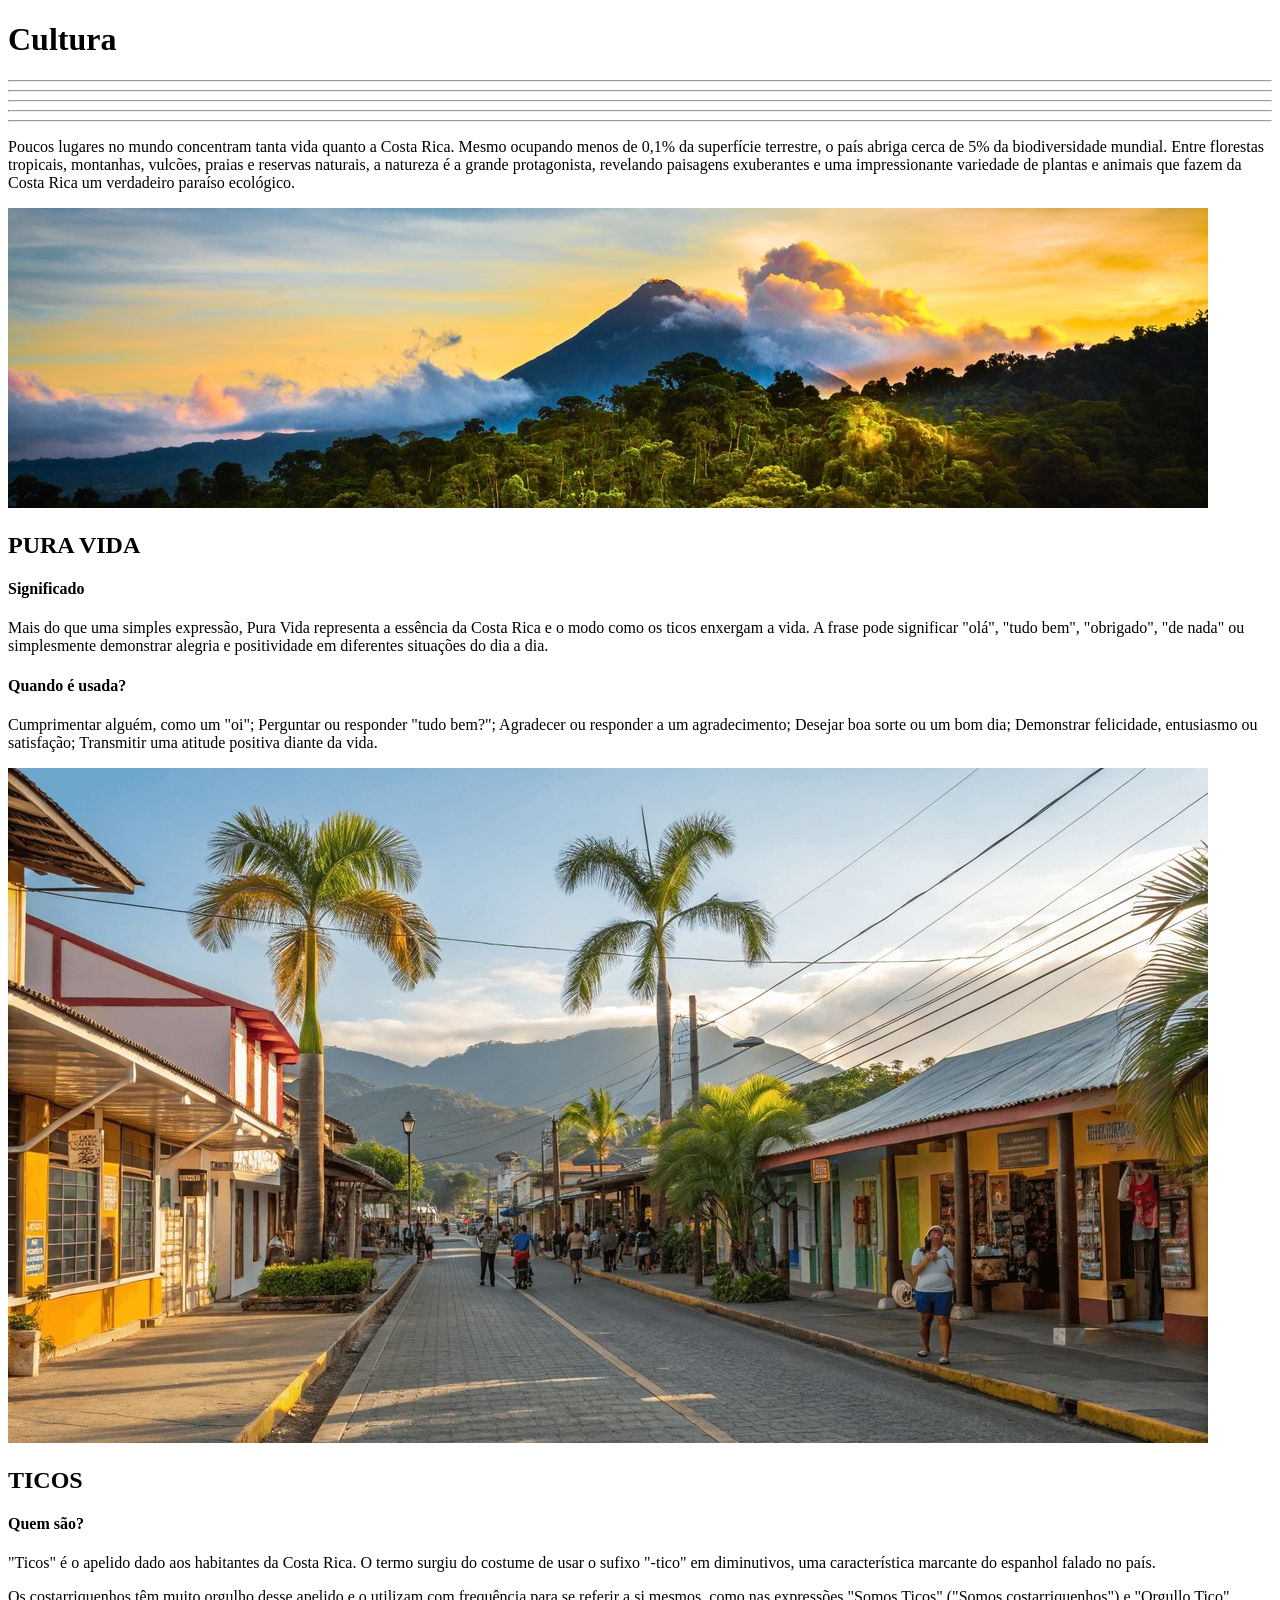
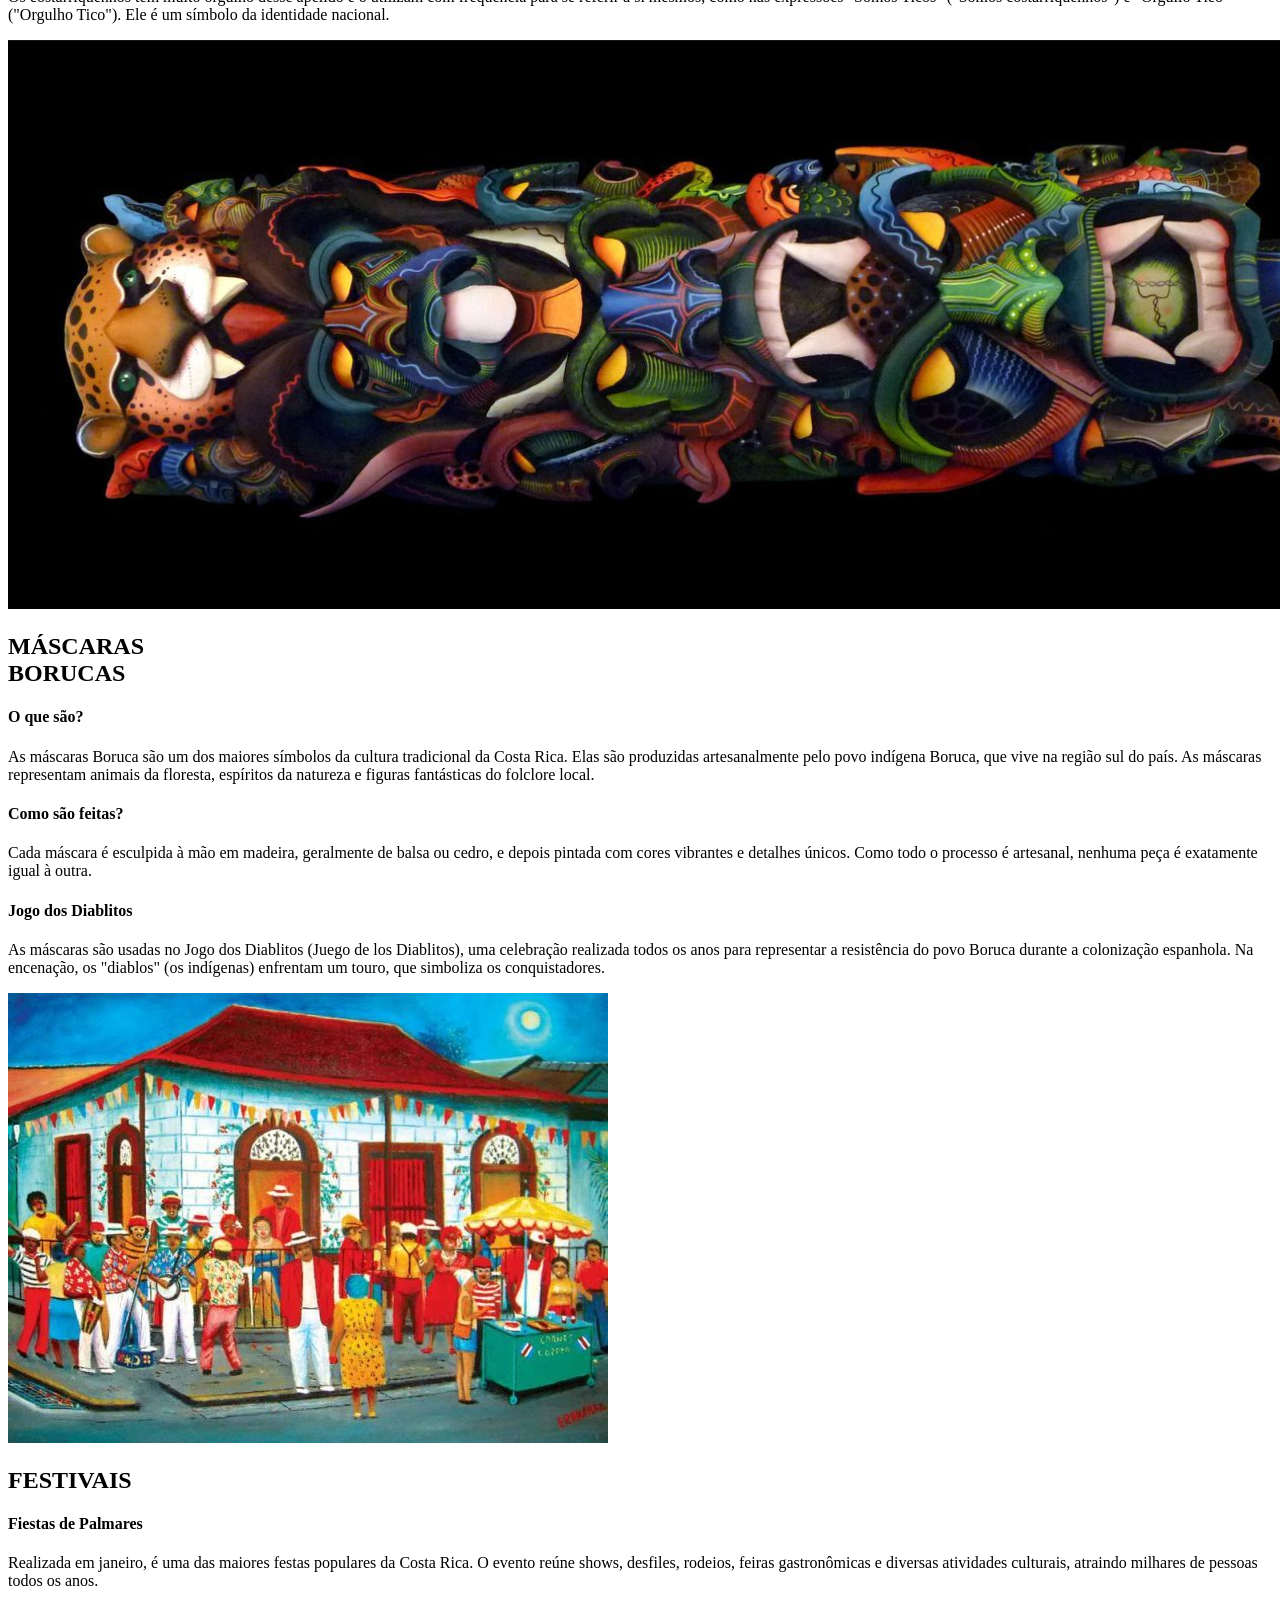
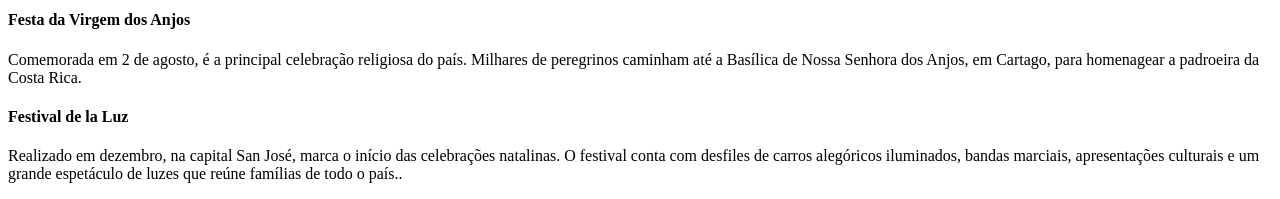
==== Pages/cultura.html @ e898f5f2 "2- Testes de Design" ====
<!DOCTYPE html>
<html lang="pt-br">
<head>
    <meta charset="UTF-8">
    <meta name="viewport" content="width=device-width, initial-scale=1.0">
    <link rel="stylesheet" href="../css/cultura.css">
    <link href="https://fonts.googleapis.com/css2?family=Dela+Gothic+One&display=swap" rel="stylesheet">
    <link href="https://fonts.googleapis.com/css2?family=Denk+One&display=swap" rel="stylesheet">
    <link href="https://fonts.googleapis.com/css2?family=Syne:wght@400;500;600;700;800&display=swap" rel="stylesheet">
    <link href="https://fonts.googleapis.com/css2?family=Manrope:wght@200..800&display=swap" rel="stylesheet">
    <title>Cultura</title>
</head>
<body>
    <header>
        <h1>Cultura</h1>
         
    </header>
    <div id="faixa">
         <hr class="linha-azul">
         <hr class="linha-branco">
        <hr class="linha-vermelho">
        <hr class="linha-branco">
        <hr class="linha-azul">
    </div>

<main>

<article class="topo">
    <div id="card-introducao">
        <p id="intro">Poucos lugares no mundo concentram tanta vida quanto a Costa Rica.
        Mesmo ocupando menos de 0,1% da superfície terrestre, o país abriga 
        cerca de 5% da biodiversidade mundial. Entre florestas tropicais, montanhas,
        vulcões, praias e reservas naturais, a natureza é a grande protagonista, revelando paisagens 
        exuberantes e uma impressionante variedade de plantas e animais que fazem da Costa Rica um verdadeiro 
        paraíso ecológico.</p>
    </div>
</article>

<section class="cards">

<div class="coluna">
<article class="card">
    <div class="banner">
        <img src="../assets/img/culturacardpuravida.jpg" alt="">
        <h2>PURA VIDA</h2>
    </div>

    <div class="conteudo" id="puravida">
        <h4>Significado</h4>
        <p>Mais do que uma simples expressão, Pura Vida representa a essência da Costa Rica e o modo como os ticos enxergam a vida. 
        A frase pode significar "olá", "tudo bem", "obrigado", "de nada" ou simplesmente demonstrar alegria e positividade em diferentes 
        situações do dia a dia.
        </p>

        <h4>Quando é usada?</h4>
        <p>
        Cumprimentar alguém, como um "oi";
        Perguntar ou responder "tudo bem?";
        Agradecer ou responder a um agradecimento;
        Desejar boa sorte ou um bom dia;
        Demonstrar felicidade, entusiasmo ou satisfação;
        Transmitir uma atitude positiva diante da vida.
        </p>
    </div>
</article>

<article class="card">
    <div class="banner">
        <img src="../assets/img/culturacardticos.jpg" alt="">
        <h2>TICOS</h2>
    </div>

    <div class="conteudo" id="ticos">
        <h4>Quem são?</h4>
        <p>
        "Ticos" é o apelido dado aos habitantes da Costa Rica. O termo surgiu do costume de usar o 
        sufixo "-tico" em diminutivos, uma característica marcante do espanhol falado no país.</p>
        <p> Os costarriquenhos têm muito orgulho desse apelido e o utilizam com frequência para se referir 
        a si mesmos, como nas expressões "Somos Ticos" ("Somos costarriquenhos") e "Orgullo Tico" ("Orgulho Tico"). 
        Ele é um símbolo da identidade nacional.</p>
    </div>
</article>
</div>

<div class="coluna">
<article class="card">
    <div class="banner">
        <img src="../assets/img/culturacardboruca.png" alt="">
        <h2>MÁSCARAS<br>BORUCAS</h2>
    </div>

    <div class="conteudo" id="borucas">
        <h4>O que são?</h4>
        <p>As máscaras Boruca são um dos maiores símbolos da cultura tradicional da Costa Rica. 
        Elas são produzidas artesanalmente pelo povo indígena Boruca, que vive na região sul do país. 
        As máscaras representam animais da floresta, espíritos da natureza e figuras fantásticas do folclore local.</p>
        <h4>Como são feitas?</h4>
        <p>Cada máscara é esculpida à mão em madeira, geralmente de balsa ou cedro, e depois pintada com cores 
        vibrantes e detalhes únicos. Como todo o processo é artesanal, nenhuma peça é exatamente igual à outra.</p>
        <h4>Jogo dos Diablitos</h4>
        <p>As máscaras são usadas no Jogo dos Diablitos (Juego de los Diablitos), uma celebração realizada todos os anos 
        para representar a resistência do povo Boruca durante a colonização espanhola. Na encenação, os "diablos" (os indígenas) 
        enfrentam um touro, que simboliza os conquistadores.</p>
    </div>
</article>

<article class="card">
    <div class="banner">
        <img src="../assets/img/culturacardfestivais.jpg" alt="">
        <h2>FESTIVAIS</h2>
    </div>

    <div class="conteudo" id="festivais">
        <h4>Fiestas de Palmares</h4>
        <p>
        Realizada em janeiro, é uma das maiores festas populares da Costa Rica. O evento reúne shows, 
        desfiles, rodeios, feiras gastronômicas e diversas atividades culturais, atraindo milhares de 
        pessoas todos os anos.</p>
       
        <h4>Festa da Virgem dos Anjos</h4>
         <p>Comemorada em 2 de agosto, é a principal celebração religiosa do país. Milhares de peregrinos 
        caminham até a Basílica de Nossa Senhora dos Anjos, em Cartago, para homenagear a padroeira da Costa Rica.</p>

        <h4>Festival de la Luz</h4>
         <p>Realizado em dezembro, na capital San José, marca o início das celebrações natalinas. O festival conta com desfiles de 
        carros alegóricos iluminados, bandas marciais, apresentações culturais e um grande espetáculo de luzes que reúne famílias de 
        todo o país..</p>
    </div>
</article>
</div>
</section>

</main>
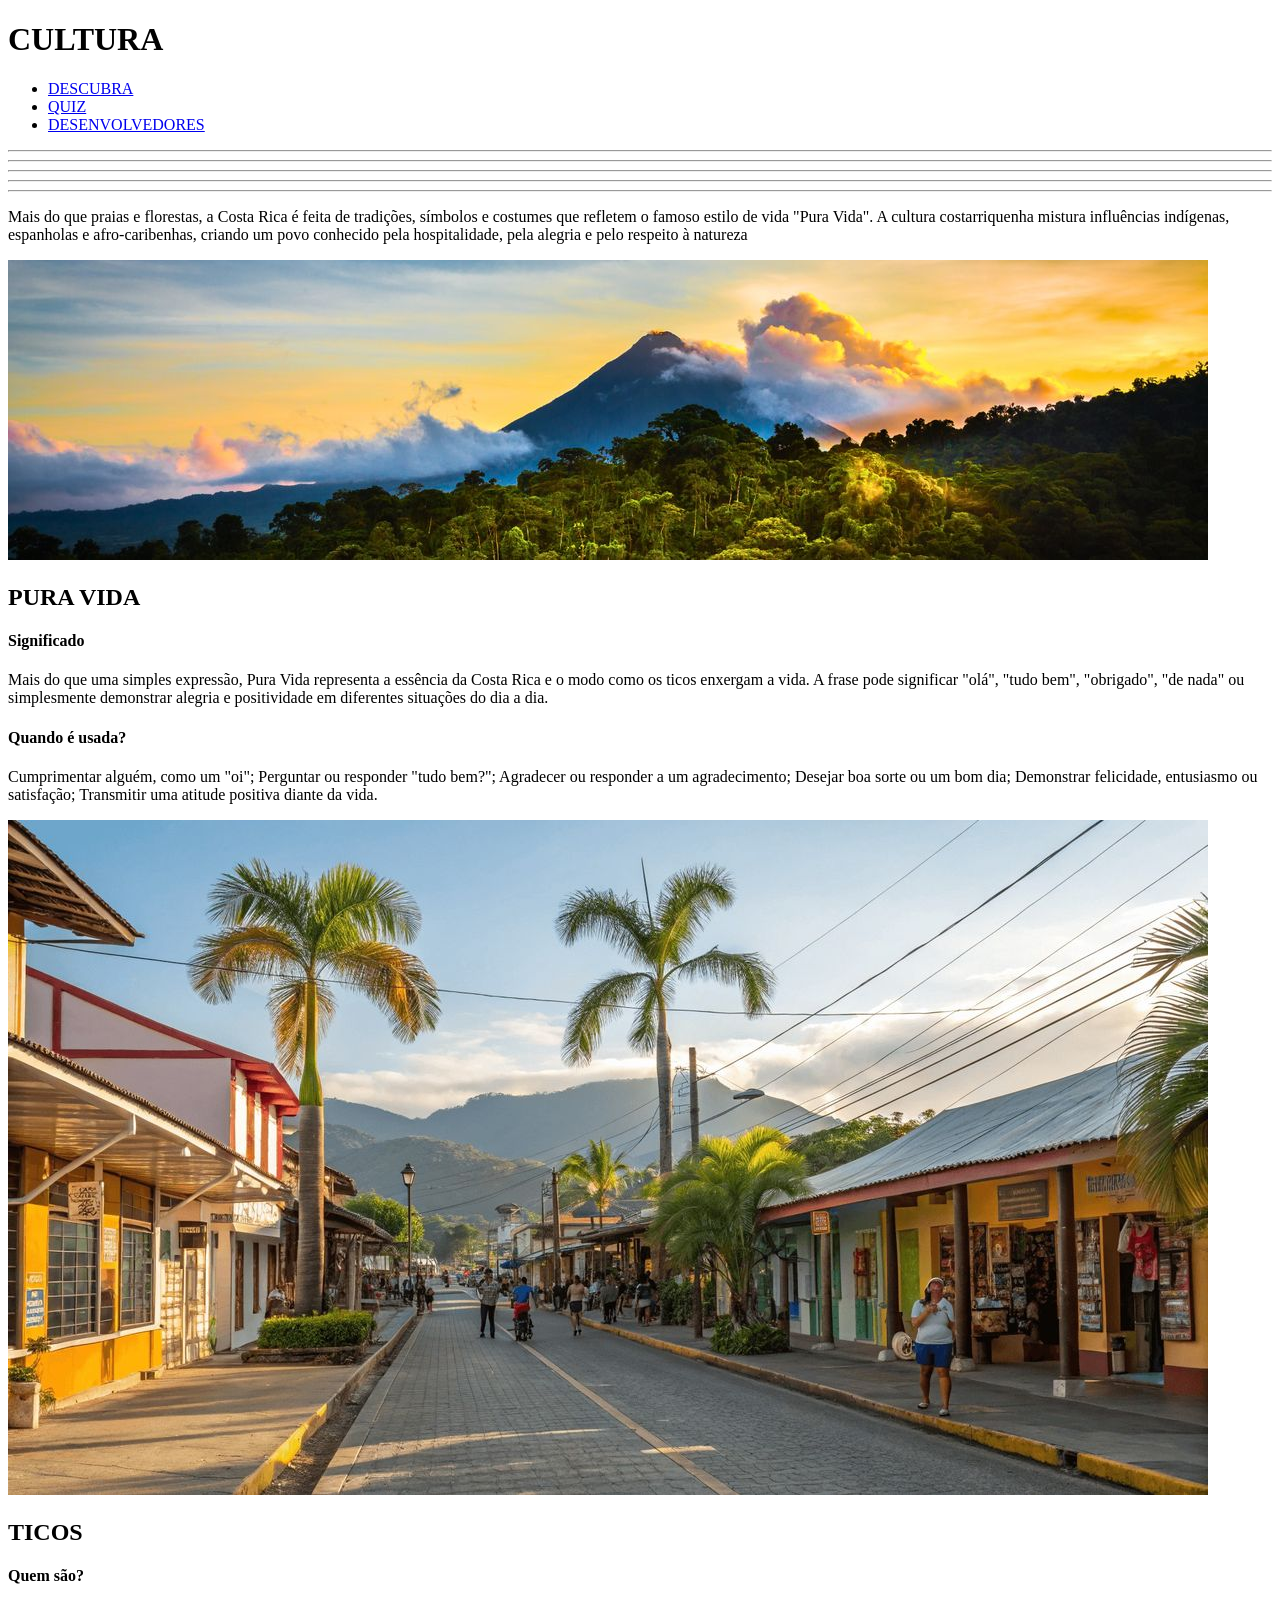
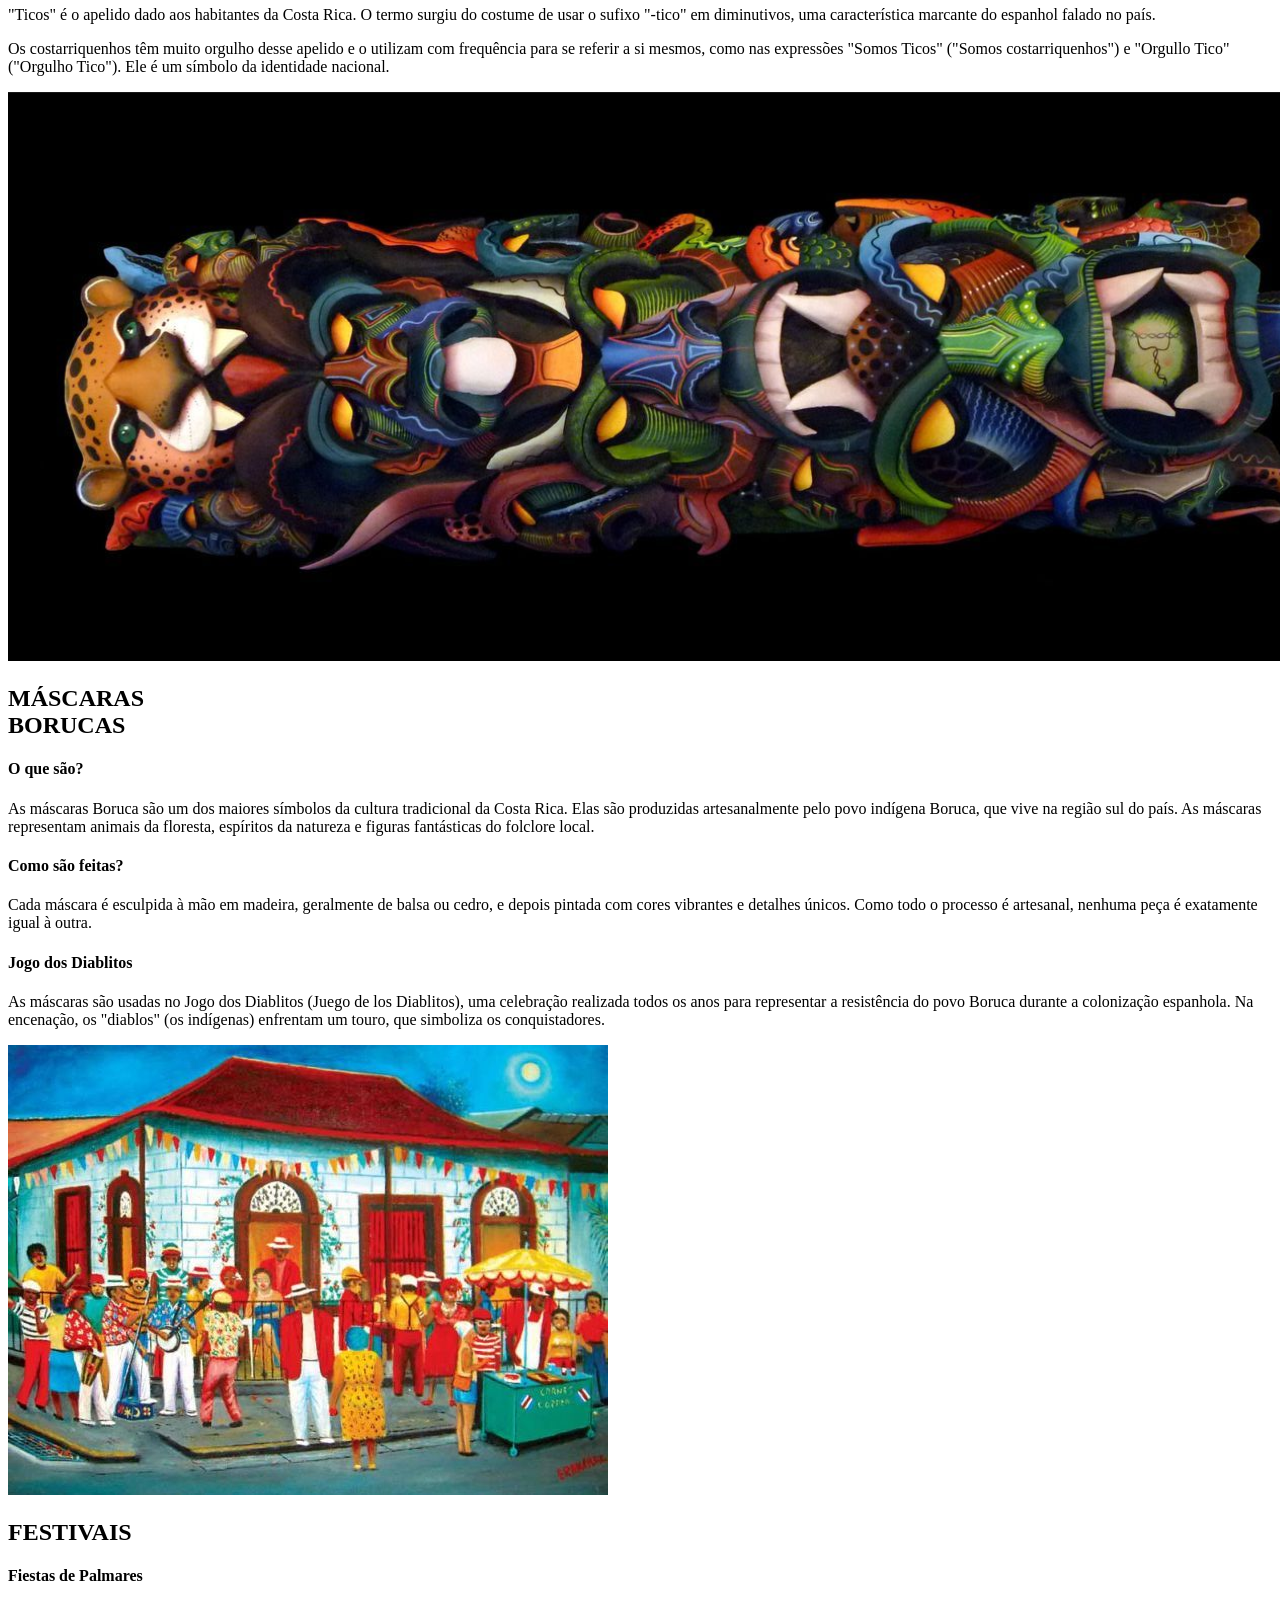
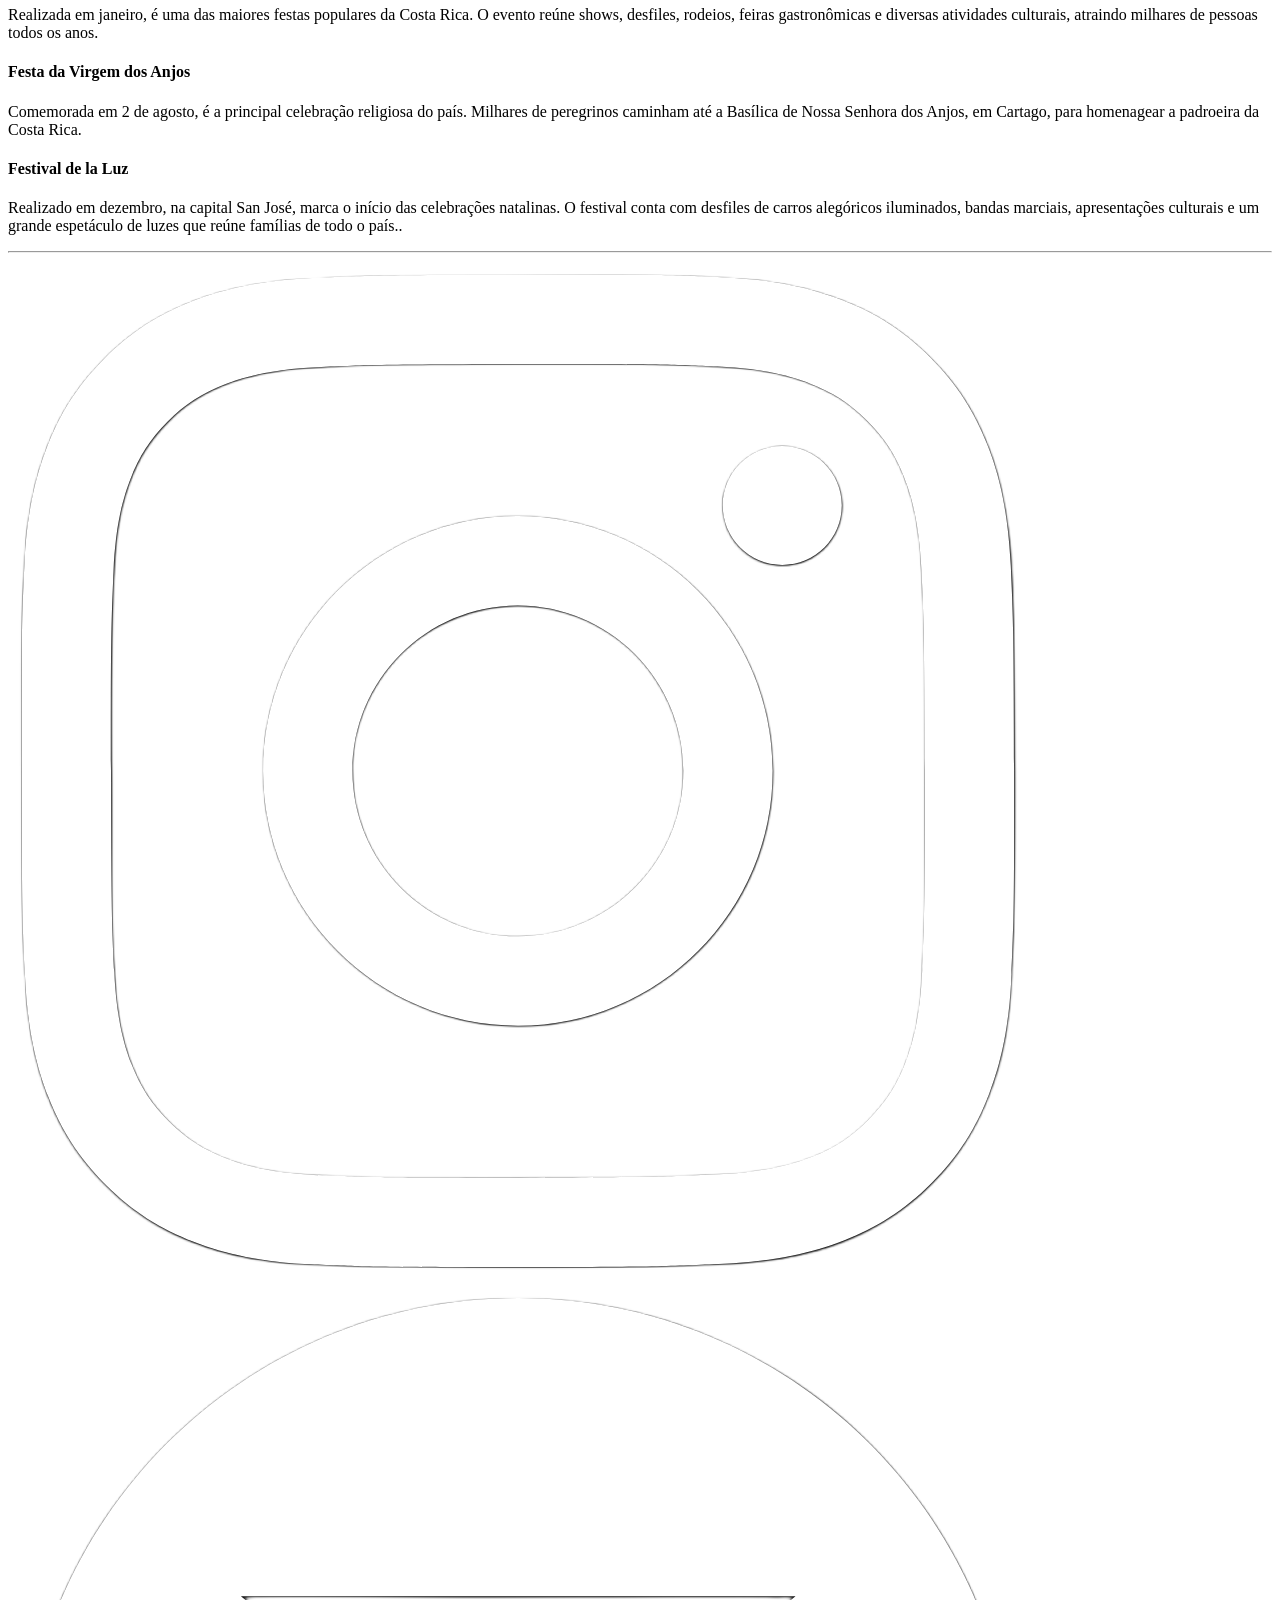
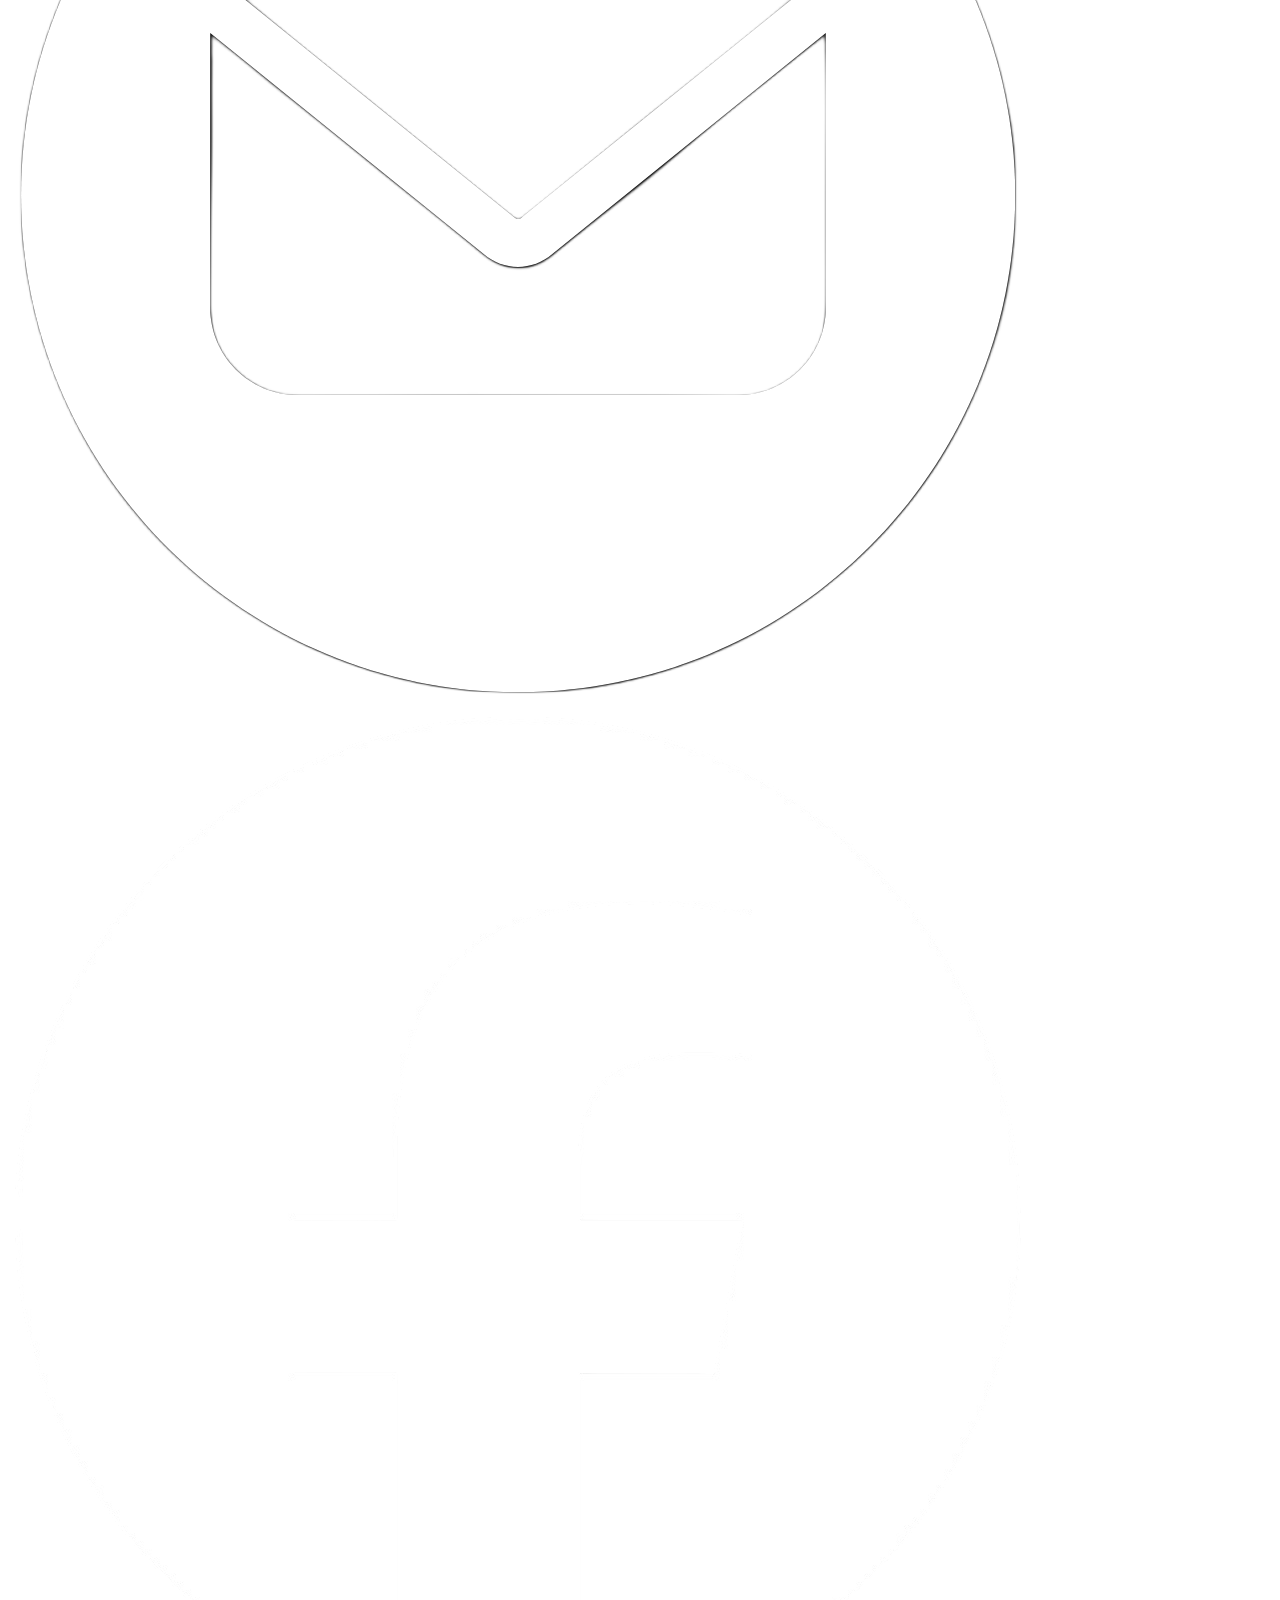
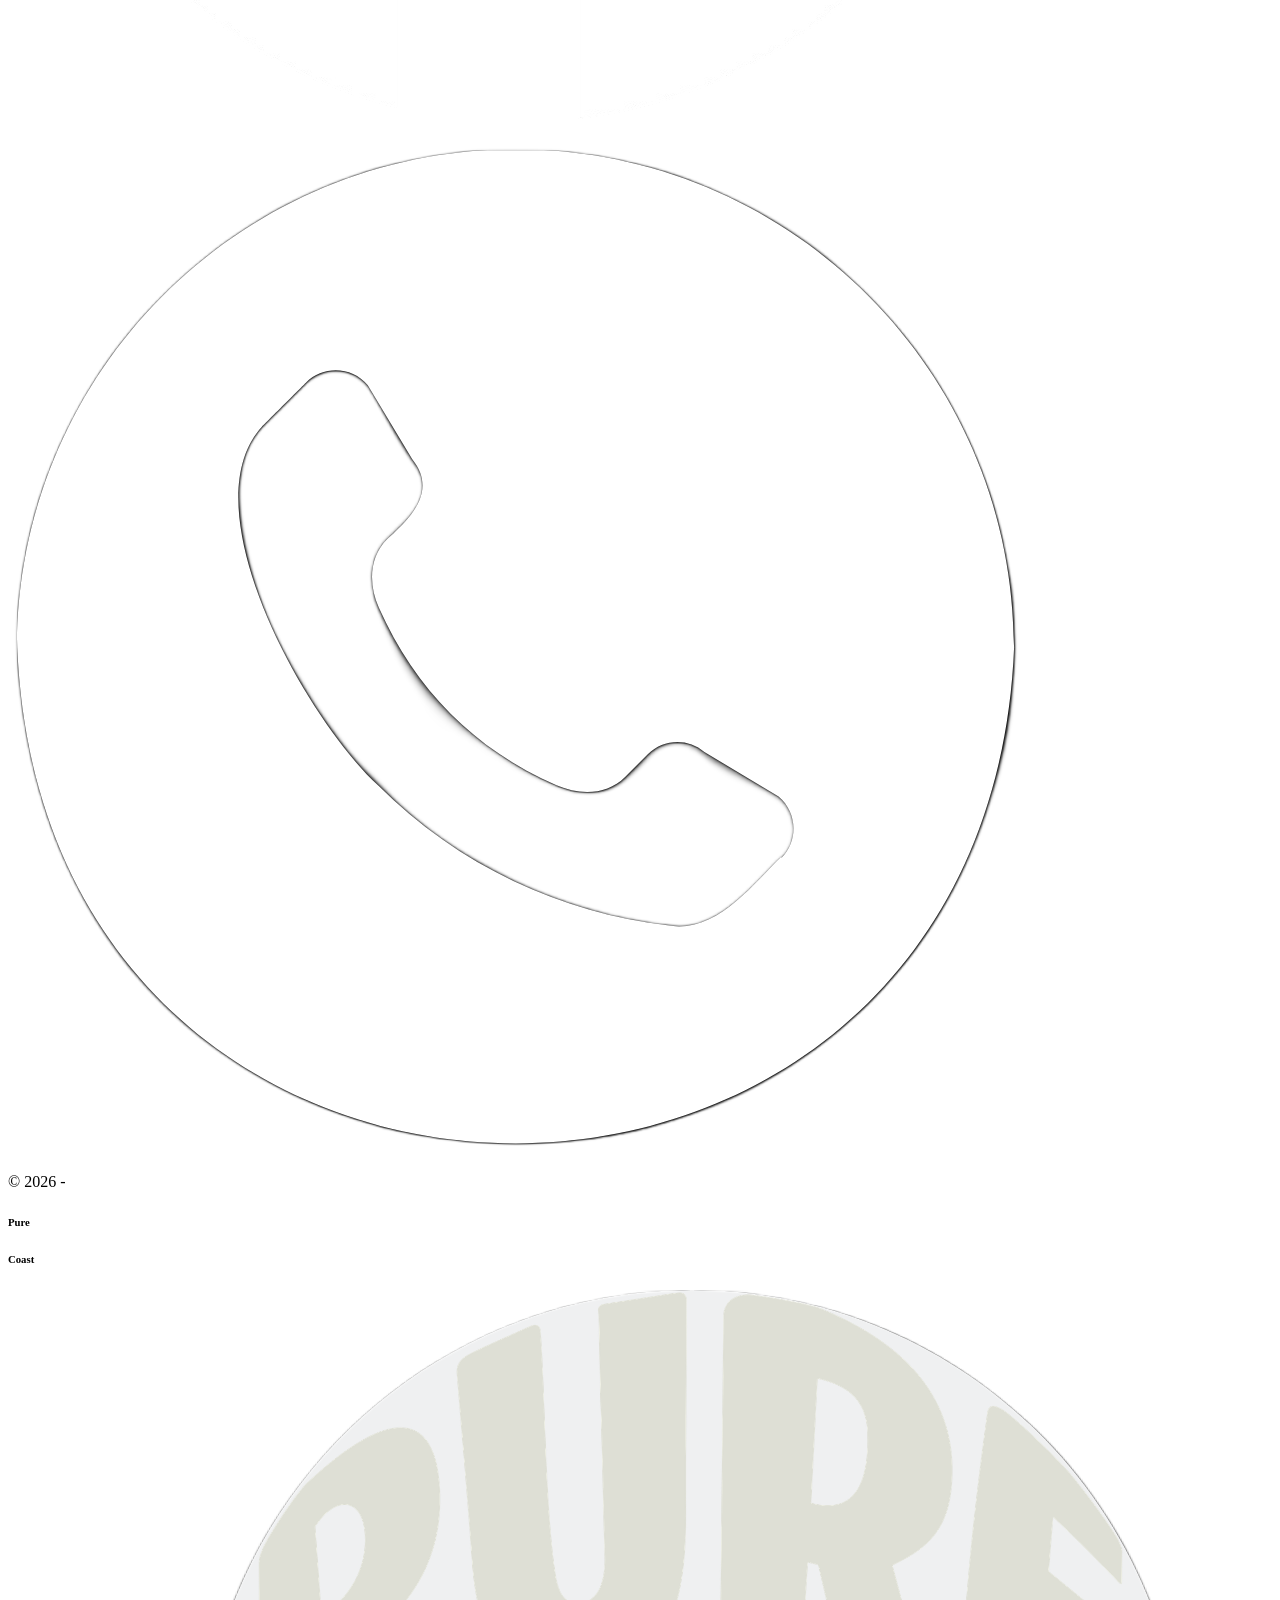
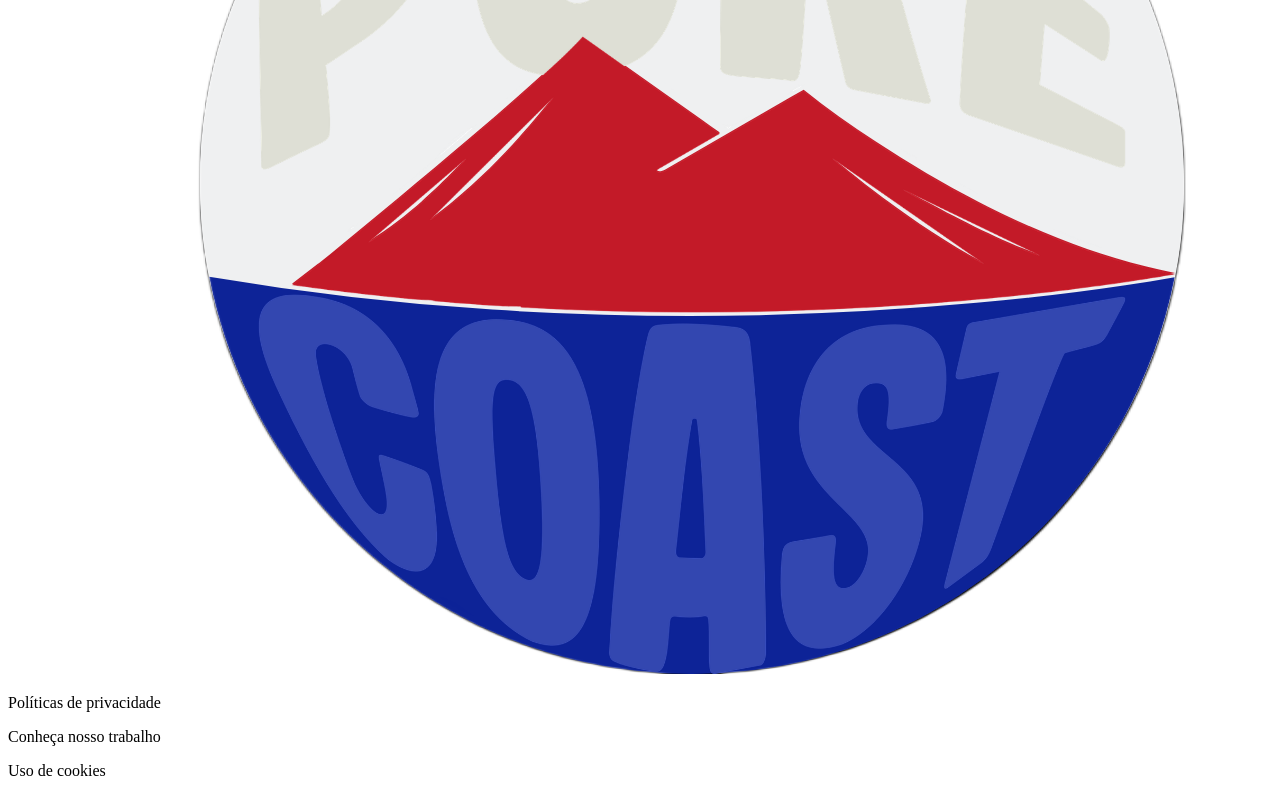
==== commit 60c8d823: "4- Finalização do home" ====
--- a/Pages/cultura.html
+++ b/Pages/cultura.html
@@ -8,11 +8,20 @@
     <link href="https://fonts.googleapis.com/css2?family=Denk+One&display=swap" rel="stylesheet">
     <link href="https://fonts.googleapis.com/css2?family=Syne:wght@400;500;600;700;800&display=swap" rel="stylesheet">
     <link href="https://fonts.googleapis.com/css2?family=Manrope:wght@200..800&display=swap" rel="stylesheet">
+    <link href="https://fonts.googleapis.com/css2?family=Inter:wght@100..900&display=swap" rel="stylesheet">
+    <link href="https://fonts.googleapis.com/css2?family=Michroma&display=swap" rel="stylesheet">
     <title>Cultura</title>
 </head>
 <body>
     <header>
-        <h1>Cultura</h1>
+        <h1>CULTURA</h1>
+        <nav>
+             <ul>
+                <li><a href="#home">DESCUBRA</a></li>
+                <li><a href="#sobre">QUIZ</a></li>
+                <li><a href="#servicos">DESENVOLVEDORES</a></li>
+            </ul>
+        </nav>
          
     </header>
     <div id="faixa">
@@ -27,12 +36,11 @@
 
 <article class="topo">
     <div id="card-introducao">
-        <p id="intro">Poucos lugares no mundo concentram tanta vida quanto a Costa Rica.
-        Mesmo ocupando menos de 0,1% da superfície terrestre, o país abriga 
-        cerca de 5% da biodiversidade mundial. Entre florestas tropicais, montanhas,
-        vulcões, praias e reservas naturais, a natureza é a grande protagonista, revelando paisagens 
-        exuberantes e uma impressionante variedade de plantas e animais que fazem da Costa Rica um verdadeiro 
-        paraíso ecológico.</p>
+        <p id="intro">Mais do que praias e florestas, 
+        a Costa Rica é feita de tradições, símbolos e costumes que 
+        refletem o famoso estilo de vida "Pura Vida". A cultura costarriquenha mistura 
+        influências indígenas, espanholas e afro-caribenhas, criando um povo conhecido pela 
+        hospitalidade, pela alegria e pelo respeito à natureza</p>
     </div>
 </article>
 
@@ -130,4 +138,25 @@
 </div>
 </section>
 
-</main>+</main>
+<footer>
+    <hr>
+    <article id="footer-container">
+        <div id="footer-esquerda">
+        <div id="contatos">
+            <img src="../assets/img/instagrambranco.png" alt="">
+            <img src="../assets/img/emailbranco.png" alt="">
+            <img src="../assets/img/facebookbranco.png" alt="">
+            <img src="../assets/img/telefonebranco.png" alt="">
+        </div>
+            <div id="copyright"><p> &copy; 2026 -</p> <h6 id="pure">Pure</h6><h6 id="coast">Coast</h6></div>
+        </div>
+        <img src="../assets/img/logo.png" id="logo">
+        <div id="footer-direita">
+            <p>Políticas de privacidade</p>
+            <p>Conheça nosso trabalho</p>
+            <p>Uso de cookies</p>
+        </div>
+    </article>
+</footer>
+</body>
